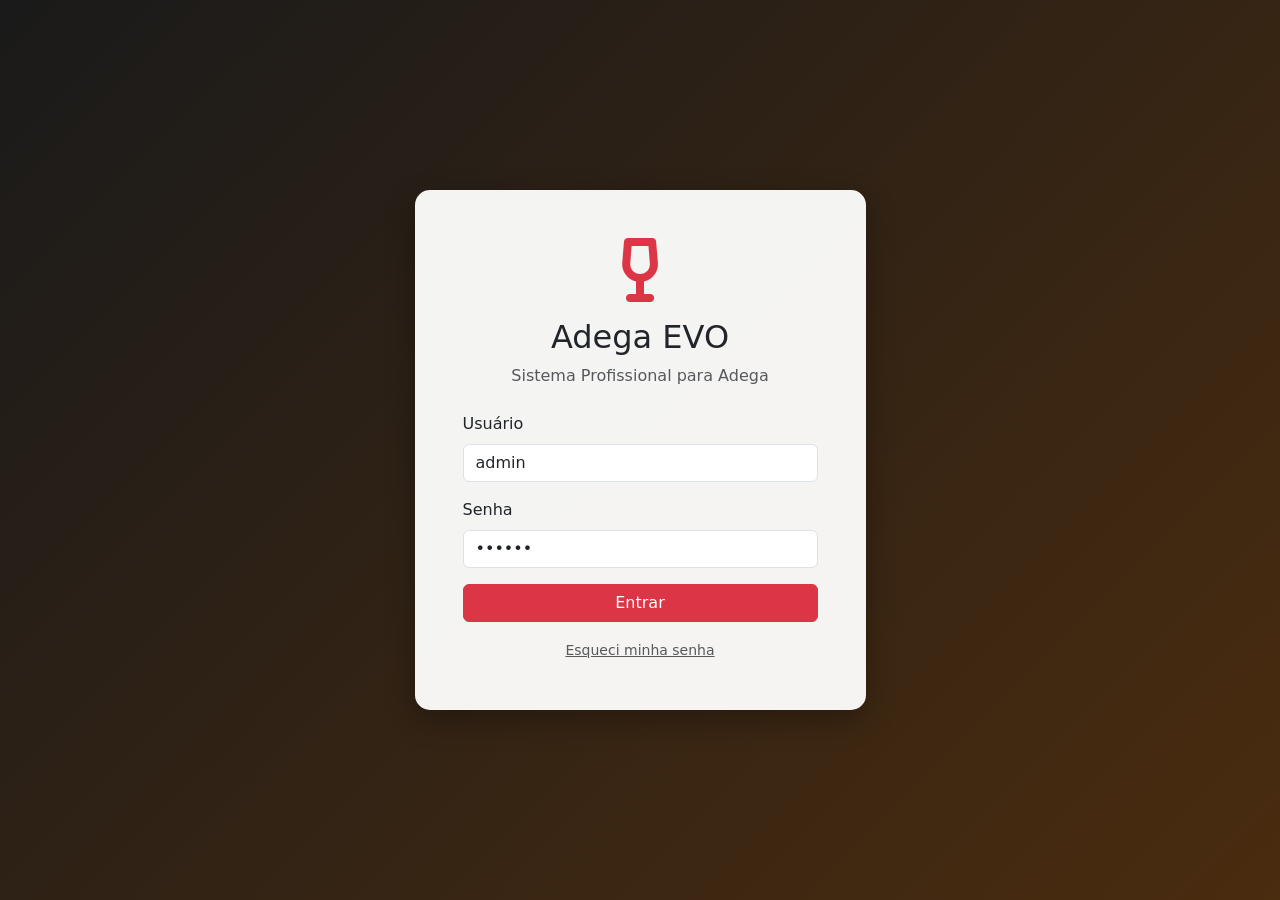
==== index.html @ 708c7b8c "Add files via upload" ====
<!DOCTYPE html>
<html lang="pt-BR">
<head>
    <meta charset="UTF-8">
    <meta name="viewport" content="width=device-width, initial-scale=1.0">
    <title>Adega EVO - Login</title>
    <link href="https://cdn.jsdelivr.net/npm/bootstrap@5.3.2/dist/css/bootstrap.min.css" rel="stylesheet">
    <link href="https://cdnjs.cloudflare.com/ajax/libs/font-awesome/6.5.0/css/all.min.css" rel="stylesheet">
    <style>
        body {
            background: linear-gradient(135deg, #1a1a1a, #4a2c0f);
            min-height: 100vh;
            display: flex;
            align-items: center;
        }
        .login-card {
            background: rgba(255,255,255,0.95);
            border-radius: 15px;
            box-shadow: 0 10px 30px rgba(0,0,0,0.3);
        }
    </style>
</head>
<body>
    <div class="container">
        <div class="row justify-content-center">
            <div class="col-md-5">
                <div class="login-card p-5">
                    <div class="text-center mb-4">
                        <i class="fas fa-wine-glass-alt fa-4x text-danger"></i>
                        <h2 class="mt-3">Adega EVO</h2>
                        <p class="text-muted">Sistema Profissional para Adega</p>
                    </div>
                    
                    <form id="loginForm">
                        <div class="mb-3">
                            <label class="form-label">Usuário</label>
                            <input type="text" class="form-control" id="username" value="admin" required>
                        </div>
                        <div class="mb-3">
                            <label class="form-label">Senha</label>
                            <input type="password" class="form-control" id="password" value="adm123" required>
                        </div>
                        <button type="submit" class="btn btn-danger w-100 mb-3">Entrar</button>
                    </form>
                    
                    <div class="text-center">
                        <a href="#" data-bs-toggle="modal" data-bs-target="#resetModal" class="text-muted small">
                            Esqueci minha senha
                        </a>
                    </div>
                </div>
            </div>
        </div>
    </div>

    <!-- Modal Reset Senha -->
    <div class="modal fade" id="resetModal" tabindex="-1">
        <div class="modal-dialog">
            <div class="modal-content">
                <div class="modal-header">
                    <h5 class="modal-title">Resetar Senha</h5>
                    <button type="button" class="btn-close" data-bs-dismiss="modal"></button>
                </div>
                <div class="modal-body">
                    <p>Uma nova senha temporária será enviada para o e-mail cadastrado.</p>
                    <div class="mb-3">
                        <label class="form-label">E-mail</label>
                        <input type="email" class="form-control" id="resetEmail" placeholder="admin@adega.com">
                    </div>
                </div>
                <div class="modal-footer">
                    <button type="button" class="btn btn-secondary" data-bs-dismiss="modal">Cancelar</button>
                    <button type="button" class="btn btn-danger" onclick="resetSenha()">Enviar Nova Senha</button>
                </div>
            </div>
        </div>
    </div>

    <script src="https://cdn.jsdelivr.net/npm/bootstrap@5.3.2/dist/js/bootstrap.bundle.min.js"></script>
    <script>
        document.getElementById('loginForm').addEventListener('submit', function(e) {
            e.preventDefault();
            const username = document.getElementById('username').value;
            const password = document.getElementById('password').value;
            
            if (username === 'admin' && password === 'adm123') {
                localStorage.setItem('loggedIn', 'true');
                window.location.href = 'produtos.html';
            } else {
                alert('Usuário ou senha inválidos!');
            }
        });

        function resetSenha() {
            const email = document.getElementById('resetEmail').value;
            if (email) {
                alert('Nova senha temporária enviada para ' + email + '\nNova senha: adm123 (alterar após login)');
                bootstrap.Modal.getInstance(document.getElementById('resetModal')).hide();
            } else {
                alert('Digite um e-mail válido');
            }
        }
    </script>
</body>
</html>
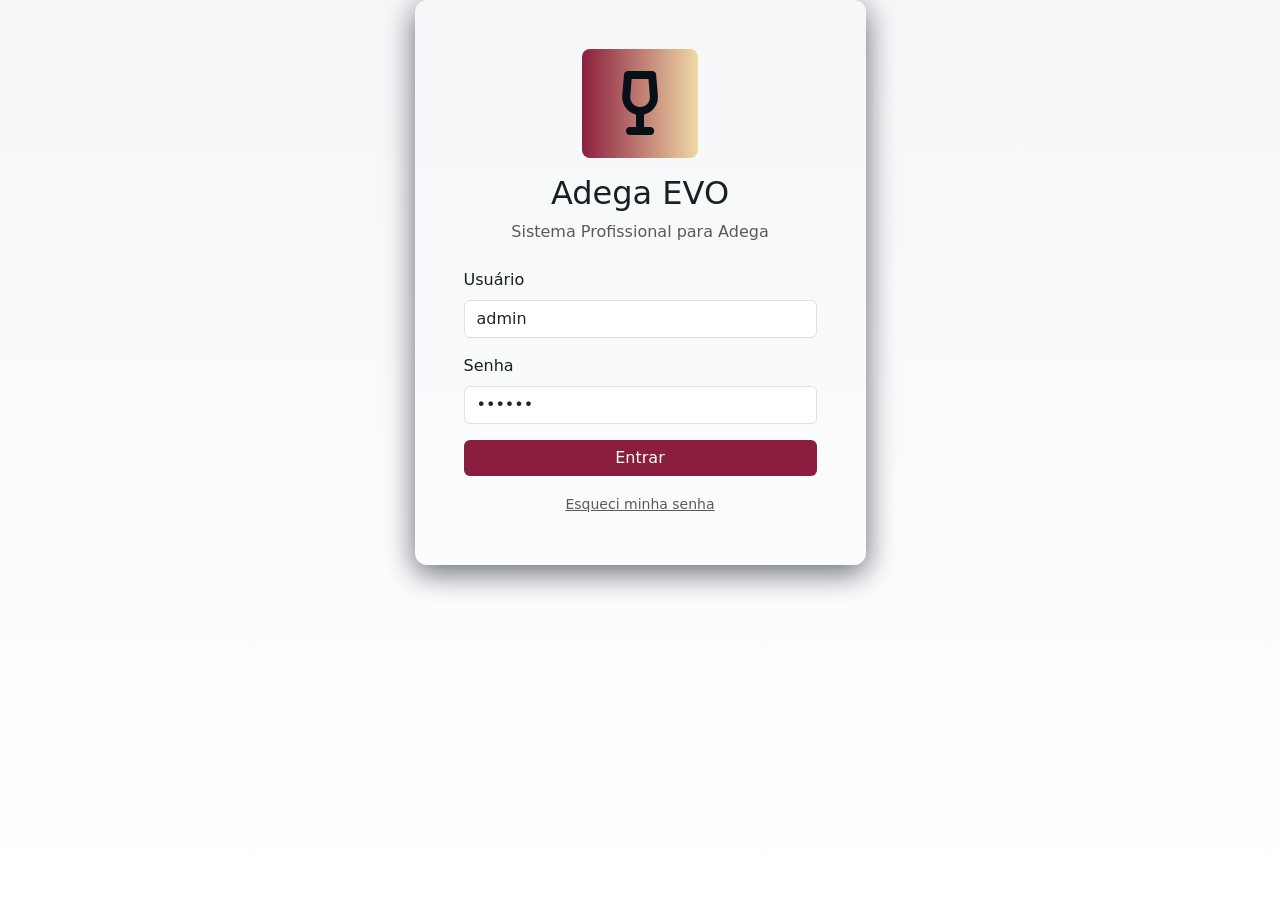
==== commit f750db8a: "Add files via upload" ====
--- a/index.html
+++ b/index.html
@@ -6,19 +6,7 @@
     <title>Adega EVO - Login</title>
     <link href="https://cdn.jsdelivr.net/npm/bootstrap@5.3.2/dist/css/bootstrap.min.css" rel="stylesheet">
     <link href="https://cdnjs.cloudflare.com/ajax/libs/font-awesome/6.5.0/css/all.min.css" rel="stylesheet">
-    <style>
-        body {
-            background: linear-gradient(135deg, #1a1a1a, #4a2c0f);
-            min-height: 100vh;
-            display: flex;
-            align-items: center;
-        }
-        .login-card {
-            background: rgba(255,255,255,0.95);
-            border-radius: 15px;
-            box-shadow: 0 10px 30px rgba(0,0,0,0.3);
-        }
-    </style>
+    <link rel="stylesheet" href="styles.css">
 </head>
 <body>
     <div class="container">
@@ -26,7 +14,7 @@
             <div class="col-md-5">
                 <div class="login-card p-5">
                     <div class="text-center mb-4">
-                        <i class="fas fa-wine-glass-alt fa-4x text-danger"></i>
+                        <i class="fas fa-wine-glass-alt fa-4x badge-pulse"></i>
                         <h2 class="mt-3">Adega EVO</h2>
                         <p class="text-muted">Sistema Profissional para Adega</p>
                     </div>
@@ -40,7 +28,7 @@
                             <label class="form-label">Senha</label>
                             <input type="password" class="form-control" id="password" value="adm123" required>
                         </div>
-                        <button type="submit" class="btn btn-danger w-100 mb-3">Entrar</button>
+                        <button type="submit" class="btn btn-accent w-100 mb-3">Entrar</button>
                     </form>
                     
                     <div class="text-center">
--- a/styles.css
+++ b/styles.css
@@ -0,0 +1,57 @@
+:root{
+    --bg-1:#f6f7f9; /* light gray */
+    --bg-2:#ffffff; /* white */
+    --accent:#8b1e3f; /* burgundy */
+    --muted:#6b7280; /* muted text */
+    --card:#ffffff; /* card background */
+    --surface:#fbfbfd;
+}
+*{box-sizing:border-box}
+html,body{height:100%}
+.login-card{
+    background: linear-gradient(180deg, rgba(11,15,20,0.02), rgba(255,255,255,0.9));
+    border-radius: 12px;
+    box-shadow: 0 6px 20px rgba(16,24,40,0.06);
+    border: 1px solid rgba(16,24,40,0.04);
+}
+.card-soft{
+    background: var(--card);
+    border-radius: 10px;
+    box-shadow: 0 6px 18px rgba(16,24,40,0.06);
+    border: 1px solid rgba(16,24,40,0.04);
+}
+body{
+    background: linear-gradient(180deg,var(--bg-1),var(--bg-2));
+    color: #172023;
+    font-family: Inter, system-ui, -apple-system, "Segoe UI", Roboto, "Helvetica Neue", Arial;
+}
+.login-card{
+    background: linear-gradient(180deg, rgba(255,255,255,0.03), rgba(255,255,255,0.01));
+    border-radius: 12px;
+    box-shadow: 0 8px 30px rgba(2,6,23,0.6);
+    border: 1px solid rgba(255,255,255,0.03);
+}
+.navbar{background:transparent}
+.navbar-brand{color:var(--accent) !important; font-weight:700}
+.nav-link{color:var(--muted) !important}
+.nav-link.active{color:var(--accent) !important; font-weight:600}
+.text-accent{color:var(--accent) !important}
+.product-card{transition:transform .28s cubic-bezier(.2,.8,.2,1), box-shadow .28s; border-radius:10px; overflow:hidden}
+.product-card:hover{transform:translateY(-10px); box-shadow:0 18px 40px rgba(2,6,23,0.7)}
+.product-card img{transition:transform .4s ease; will-change:transform}
+.product-card:hover img{transform:scale(1.04)}
+.vencido{box-shadow:0 0 0 3px rgba(220,53,69,0.12) inset}
+.btn-accent{background:var(--accent); color:#fff; border:0}
+.btn-accent:hover{opacity:0.95}
+.badge-pulse{display:inline-block;padding:.35em .6em;border-radius:.5rem;background:linear-gradient(90deg,var(--accent),#f0d9a5);color:#081017;font-weight:700;animation:pulse 1.8s infinite}
+@keyframes pulse{0%{transform:scale(1)}50%{transform:scale(1.05)}100%{transform:scale(1)}}
+.fade-in{animation:fadeIn .45s ease both}
+@keyframes fadeIn{from{opacity:0; transform:translateY(8px)} to{opacity:1; transform:none}}
+.search-input{background:#fff;border:1px solid rgba(16,24,40,0.06);color:#172023}
+.card-header.bg-dark{background:transparent !important; border-bottom:1px solid rgba(16,24,40,0.04)}
+.table td,.table th{vertical-align:middle}
+.floating-cart{position:fixed; right:20px; bottom:20px; z-index:999}
+.chip{background:rgba(16,24,40,0.04); padding:.35rem .6rem; border-radius:999px; color:var(--muted)}
+.card-footer{background:transparent; border-top:1px solid rgba(16,24,40,0.04); padding:.75rem}
+.btn-outline-danger{color:#dc3545; border-color:#dc3545}
+.btn-outline-danger:hover{background:#dc3545; color:#fff}
